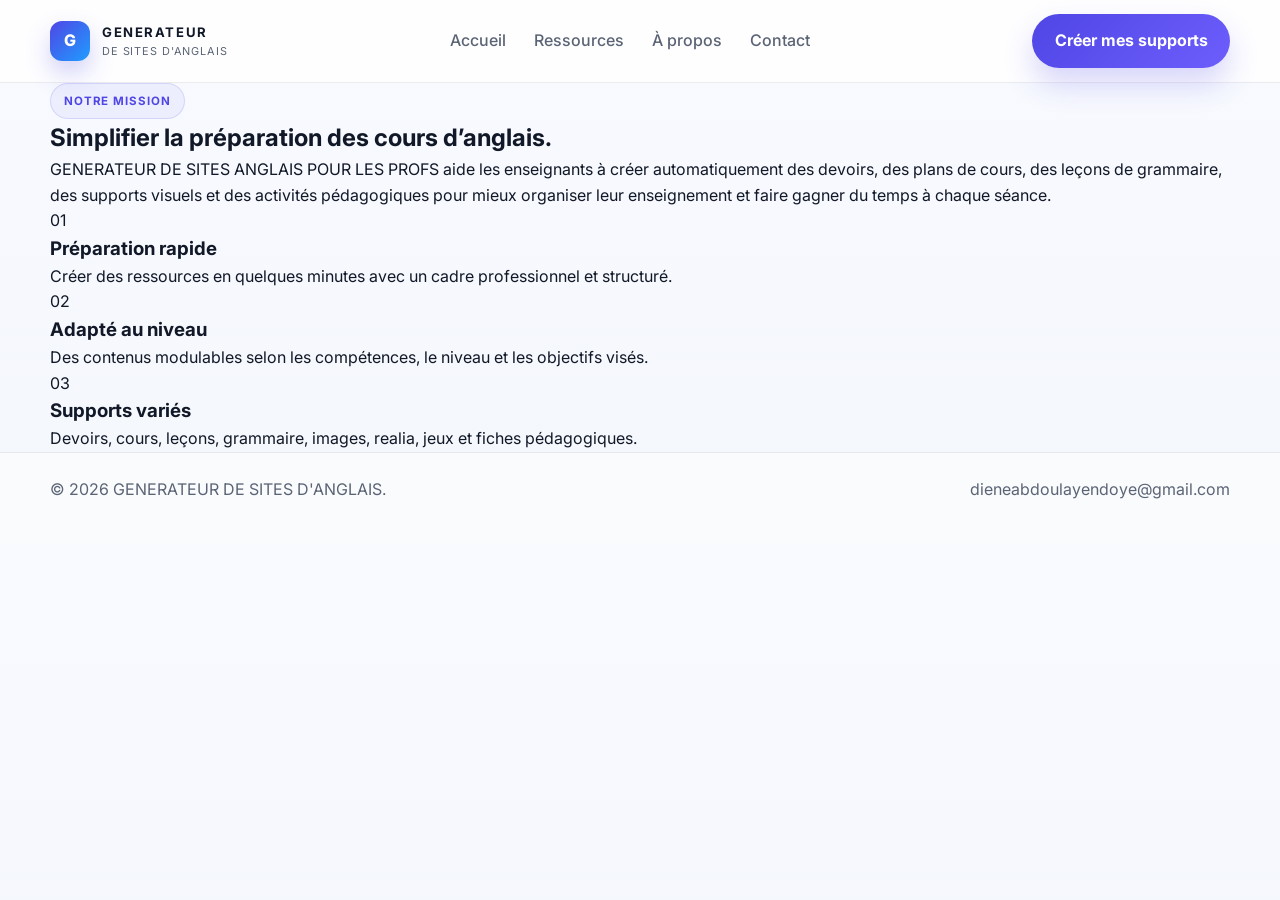
==== about.html @ 140371f3 "Initial commit" ====
<!DOCTYPE html>
<html lang="fr">
  <head>
    <meta charset="UTF-8" />
    <meta name="viewport" content="width=device-width, initial-scale=1.0" />
    <title>À propos | GENERATEUR DE SITES D'ANGLAIS</title>
    <meta name="description" content="Une plateforme destinée aux professeurs d’anglais pour générer automatiquement des supports de cours, devoirs et leçons." />
    <link rel="preconnect" href="https://fonts.googleapis.com" />
    <link rel="preconnect" href="https://fonts.gstatic.com" crossorigin />
    <link href="https://fonts.googleapis.com/css2?family=Inter:wght@400;500;600;700;800;900&display=swap" rel="stylesheet" />
    <link rel="stylesheet" href="styles.css" />
  </head>
  <body>
    <header class="site-header">
      <div class="container nav-wrap">
        <div class="brand" aria-label="Logo GENERATEUR DE SITES D'ANGLAIS">
          <span class="brand-mark">G</span>
          <div>
            <strong>GENERATEUR</strong>
            <small>DE SITES D'ANGLAIS</small>
          </div>
        </div>

        <nav class="main-nav" aria-label="Navigation principale">
          <a href="index.html">Accueil</a>
          <a href="products.html">Ressources</a>
          <a href="about.html">À propos</a>
          <a href="contact.html">Contact</a>
        </nav>

        <a class="btn btn-primary" href="contact.html">Créer mes supports</a>
      </div>
    </header>

    <main>
      <section class="about-section">
        <div class="container about-grid">
          <div class="about-copy">
            <span class="eyebrow">Notre mission</span>
            <h2>Simplifier la préparation des cours d’anglais.</h2>
            <p>
              GENERATEUR DE SITES ANGLAIS POUR LES PROFS aide les enseignants à créer automatiquement des
              devoirs, des plans de cours, des leçons de grammaire, des supports visuels et des activités
              pédagogiques pour mieux organiser leur enseignement et faire gagner du temps à chaque séance.
            </p>
          </div>

          <div class="benefits">
            <article>
              <span>01</span>
              <h3>Préparation rapide</h3>
              <p>Créer des ressources en quelques minutes avec un cadre professionnel et structuré.</p>
            </article>
            <article>
              <span>02</span>
              <h3>Adapté au niveau</h3>
              <p>Des contenus modulables selon les compétences, le niveau et les objectifs visés.</p>
            </article>
            <article>
              <span>03</span>
              <h3>Supports variés</h3>
              <p>Devoirs, cours, leçons, grammaire, images, realia, jeux et fiches pédagogiques.</p>
            </article>
          </div>
        </div>
      </section>
    </main>

    <footer class="site-footer">
      <div class="container footer-wrap">
        <p>© 2026 GENERATEUR DE SITES D'ANGLAIS.</p>
        <a href="mailto:dieneabdoulayendoye@gmail.com">dieneabdoulayendoye@gmail.com</a>
      </div>
    </footer>
  </body>
</html>
---- styles.css ----
:root {
  --bg: #f4f7fb;
  --bg-soft: #edf3ff;
  --panel: #ffffff;
  --panel-alt: #f7f9fc;
  --primary: #4f46e5;
  --primary-dark: #312e81;
  --secondary: #1f9dff;
  --text: #111827;
  --muted: #5b6475;
  --line: rgba(17, 24, 39, 0.08);
  --shadow: 0 25px 60px rgba(31, 41, 55, 0.12);
  --success: #10b981;
}

* {
  box-sizing: border-box;
  margin: 0;
  padding: 0;
}

html {
  scroll-behavior: smooth;
}

body {
  font-family: "Inter", sans-serif;
  color: var(--text);
  background: linear-gradient(180deg, #f8faff 0%, #f4f7fb 100%);
  line-height: 1.6;
}

a {
  text-decoration: none;
  color: inherit;
}

img {
  max-width: 100%;
  display: block;
}

button,
input {
  font: inherit;
}

.container {
  width: min(1180px, calc(100% - 32px));
  margin: 0 auto;
}

.site-header {
  position: sticky;
  top: 0;
  z-index: 20;
  background: rgba(255, 255, 255, 0.8);
  backdrop-filter: blur(14px);
  border-bottom: 1px solid var(--line);
}

.nav-wrap {
  display: flex;
  align-items: center;
  justify-content: space-between;
  min-height: 82px;
  gap: 20px;
}

.brand {
  display: inline-flex;
  align-items: center;
  gap: 12px;
}

.brand strong {
  display: block;
  font-size: 0.82rem;
  letter-spacing: 0.12em;
}

.brand small {
  display: block;
  color: var(--muted);
  font-size: 0.68rem;
  letter-spacing: 0.08em;
}

.brand-mark {
  display: grid;
  place-items: center;
  width: 40px;
  height: 40px;
  border-radius: 12px;
  background: linear-gradient(135deg, var(--primary), var(--secondary));
  color: white;
  font-weight: 800;
  box-shadow: 0 12px 25px rgba(79, 70, 229, 0.25);
}

.main-nav {
  display: flex;
  align-items: center;
  gap: 28px;
  color: var(--muted);
}

.main-nav a {
  font-weight: 500;
  transition: color 0.2s ease;
}

.main-nav a:hover {
  color: var(--text);
}

.btn {
  display: inline-flex;
  justify-content: center;
  align-items: center;
  border-radius: 999px;
  padding: 0.9rem 1.4rem;
  font-weight: 700;
  transition: transform 0.2s ease, box-shadow 0.2s ease;
}

.btn:hover {
  transform: translateY(-1px);
}

.btn-primary {
  background: linear-gradient(135deg, var(--primary), #6d5efc);
  color: #fff;
  box-shadow: 0 16px 30px rgba(79, 70, 229, 0.22);
}

.btn-secondary {
  background: #fff;
  color: var(--text);
  border: 1px solid var(--line);
}

.hero {
  padding: 84px 0 68px;
}

.hero-grid {
  display: grid;
  grid-template-columns: 1.08fr 0.92fr;
  gap: 36px;
  align-items: center;
}

.badge {
  display: inline-flex;
  align-items: center;
  gap: 8px;
  padding: 0.45rem 0.8rem;
  border: 1px solid rgba(79, 70, 229, 0.14);
  border-radius: 999px;
  background: rgba(79, 70, 229, 0.06);
  color: var(--primary);
  font-weight: 700;
  font-size: 0.72rem;
  letter-spacing: 0.08em;
  text-transform: uppercase;
}

.hero-copy h1 {
  margin-top: 18px;
  font-size: clamp(2.8rem, 5vw, 5rem);
  line-height: 1.02;
  letter-spacing: -0.07em;
  max-width: 610px;
}

.hero-copy p {
  margin-top: 18px;
  max-width: 640px;
  color: var(--muted);
  font-size: 1.07rem;
}

.hero-actions {
  display: flex;
  flex-wrap: wrap;
  gap: 16px;
  margin-top: 30px;
}

.hero-trust {
  display: flex;
  flex-wrap: wrap;
  gap: 18px;
  margin-top: 32px;
  color: var(--muted);
  font-weight: 600;
  font-size: 0.9rem;
}

.hero-panel {
  display: flex;
  justify-content: center;
}

.panel-window {
  width: min(100%, 560px);
  background: linear-gradient(180deg, rgba(17, 24, 39, 0.96), rgba(15, 23, 42, 0.9));
  border: 1px solid rgba(255, 255, 255, 0.08);
  border-radius: 28px;
  box-shadow: var(--shadow);
  overflow: hidden;
}

.window-topbar {
  display: flex;
  gap: 8px;
  padding: 16px 18px 12px;
  background: rgba(255, 255, 255, 0.04);
}

.window-topbar span {
  width: 12px;
  height: 12px;
  display: inline-block;
  border-radius: 50%;
  background: rgba(255, 255, 255, 0.33);
}

.window-topbar span:nth-child(1) { background: #ff6b6b; }
.window-topbar span:nth-child(2) { background: #ffd93d; }
.window-topbar span:nth-child(3) { background: #6ee7b7; }

.panel-body {
  padding: 22px;
}

.panel-card {
  background: rgba(255, 255, 255, 0.04);
  border: 1px solid rgba(255, 255, 255, 0.08);
  border-radius: 20px;
  padding: 18px;
}

.large-card {
  background: linear-gradient(135deg, rgba(79, 70, 229, 0.18), rgba(31, 157, 255, 0.08));
}

.mini-head {
  display: flex;
  align-items: center;
  justify-content: space-between;
  gap: 12px;
  color: rgba(255, 255, 255, 0.78);
  font-size: 0.8rem;
  margin-bottom: 18px;
}

.large-card h3 {
  color: white;
  font-size: clamp(1.4rem, 2vw, 2.1rem);
  line-height: 1.15;
  margin-bottom: 18px;
}

.large-card ul {
  list-style: none;
  display: grid;
  gap: 10px;
  color: rgba(255, 255, 255, 0.74);
}

.large-card li::before {
  content: "✓";
  color: #8be7dd;
  margin-right: 10px;
  font-weight: 700;
}

.panel-grid {
  display: grid;
  grid-template-columns: repeat(2, minmax(0, 1fr));
  gap: 14px;
  margin-top: 18px;
}

.small-card {
  background: linear-gradient(180deg, rgba(255,255,255,0.07), rgba(255,255,255,0.03));
  color: white;
  display: flex;
  flex-direction: column;
  gap: 10px;
}

.small-card span {
  color: rgba(255,255,255,0.7);
}

.small-card strong {
  font-size: 2rem;
}

.small-card.accent {
  background: linear-gradient(135deg, rgba(45, 212, 191, 0.2), rgba(59, 130, 246, 0.12));
}

.eyebrow {
  display: inline-block;
  padding: 0.48rem 0.8rem;
  border-radius: 999px;
  border: 1px solid rgba(79, 70, 229, 0.15);
  background: rgba(79, 70, 229, 0.06);
  color: var(--primary);
  font-size: 0.72rem;
  font-weight: 700;
  letter-spacing: 0.08em;
  text-transform: uppercase;
}

.features-section,
.catalog-section,
.workflow-section,
.cta-section {
  padding: 32px 0 78px;
}

.section-intro {
  max-width: 700px;
  margin-bottom: 28px;
}

.section-intro h2 {
  margin-top: 14px;
  font-size: clamp(2.1rem, 3vw, 3rem);
  line-height: 1.1;
  letter-spacing: -0.05em;
}

.split-intro {
  max-width: none;
  display: flex;
  align-items: end;
  justify-content: space-between;
  gap: 16px;
}

.center-intro {
  max-width: none;
  text-align: center;
}

.features-grid {
  display: grid;
  grid-template-columns: repeat(3, minmax(0, 1fr));
  gap: 22px;
}

.feature-card {
  background: var(--panel);
  border: 1px solid var(--line);
  border-radius: 22px;
  padding: 24px 22px;
  box-shadow: 0 18px 40px rgba(31, 41, 55, 0.04);
}

.feature-icon {
  width: 50px;
  height: 50px;
  display: grid;
  place-items: center;
  border-radius: 14px;
  margin-bottom: 18px;
  background: linear-gradient(135deg, rgba(79, 70, 229, 0.12), rgba(31, 157, 255, 0.12));
  color: var(--primary);
  font-weight: 800;
  font-size: 1.15rem;
}

.feature-card h3 {
  font-size: 1.35rem;
  margin-bottom: 8px;
}

.feature-card p {
  color: var(--muted);
}

.search-wrap {
  width: min(100%, 360px);
}

.search-wrap input {
  width: 100%;
  border: 1px solid var(--line);
  border-radius: 14px;
  background: var(--panel);
  padding: 0.95rem 1rem;
  color: var(--text);
  outline: none;
}

.filter-bar {
  display: flex;
  flex-wrap: wrap;
  gap: 10px;
  margin-bottom: 26px;
}

.filter-btn {
  border: 1px solid var(--line);
  background: #fff;
  border-radius: 999px;
  color: var(--text);
  padding: 0.7rem 1rem;
  font-weight: 600;
  cursor: pointer;
  transition: all 0.2s ease;
}

.filter-btn.active,
.filter-btn:hover {
  background: linear-gradient(135deg, rgba(79, 70, 229, 0.12), rgba(31, 157, 255, 0.1));
  border-color: rgba(79, 70, 229, 0.18);
  color: var(--primary);
}

.product-grid {
  display: grid;
  grid-template-columns: repeat(3, minmax(0, 1fr));
  gap: 22px;
}

.product-card {
  background: var(--panel);
  border: 1px solid var(--line);
  border-radius: 22px;
  box-shadow: 0 18px 32px rgba(31, 41, 55, 0.04);
  overflow: hidden;
  transition: transform 0.2s ease, box-shadow 0.2s ease;
}

.product-card:hover {
  transform: translateY(-4px);
  box-shadow: 0 20px 40px rgba(31, 41, 55, 0.08);
}

.product-card img {
  height: 220px;
  width: 100%;
  object-fit: cover;
}

.product-body {
  padding: 18px 18px 20px;
}

.card-meta {
  display: flex;
  align-items: center;
  justify-content: space-between;
  gap: 12px;
  margin-bottom: 10px;
}

.tag {
  display: inline-flex;
  padding: 0.35rem 0.6rem;
  border-radius: 999px;
  background: rgba(79, 70, 229, 0.08);
  color: var(--primary);
  font-size: 0.7rem;
  font-weight: 700;
}

.card-status {
  color: #0f766e;
  font-weight: 700;
  font-size: 0.72rem;
  background: rgba(16, 185, 129, 0.12);
  border: 1px solid rgba(16, 185, 129, 0.2);
  border-radius: 999px;
  padding: 0.3rem 0.55rem;
}

.product-card {
  background: linear-gradient(180deg, #ffffff 0%, #f8fafc 100%);
}

.product-card img {
  border-bottom: 1px solid rgba(15, 23, 42, 0.08);
}

.tag {
  background: linear-gradient(135deg, rgba(79, 70, 229, 0.12), rgba(59, 130, 246, 0.12));
  color: var(--primary);
}

.card-action {
  color: #0f172a;
}

.filter-btn.active,
.filter-btn:hover {
  background: linear-gradient(135deg, rgba(79, 70, 229, 0.14), rgba(59, 130, 246, 0.1));
}

.feature-card,
.workflow-step,
.product-card,
.cta-box {
  border: 1px solid rgba(15, 23, 42, 0.06);
}

.product-card h3 {
  margin: 8px 0 10px;
  font-size: 1.35rem;
}

.product-card p {
  color: var(--muted);
  font-size: 0.96rem;
}

.card-footer {
  display: flex;
  align-items: center;
  justify-content: space-between;
  gap: 12px;
  margin-top: 18px;
}

.card-action {
  color: var(--primary);
  font-weight: 700;
}

.card-footer .btn {
  padding: 0.72rem 0.95rem;
}

.no-results {
  border: 1px dashed var(--line);
  border-radius: 18px;
  padding: 28px;
  text-align: center;
  color: var(--muted);
  background: rgba(255,255,255,0.4);
  margin-top: 18px;
}

.hidden {
  display: none;
}

.workflow-grid {
  display: grid;
  grid-template-columns: repeat(4, minmax(0, 1fr));
  gap: 22px;
}

.workflow-step {
  background: var(--panel);
  border: 1px solid var(--line);
  border-radius: 22px;
  padding: 24px 20px;
  box-shadow: 0 18px 35px rgba(31, 41, 55, 0.04);
}

.workflow-step span {
  display: inline-flex;
  width: 46px;
  height: 46px;
  align-items: center;
  justify-content: center;
  border-radius: 14px;
  background: linear-gradient(135deg, rgba(79, 70, 229, 0.1), rgba(31, 157, 255, 0.12));
  color: var(--primary);
  font-weight: 800;
  margin-bottom: 16px;
}

.workflow-step h3 {
  font-size: 1.25rem;
  margin-bottom: 8px;
}

.workflow-step p {
  color: var(--muted);
}

.cta-box {
  display: flex;
  align-items: center;
  justify-content: space-between;
  gap: 20px;
  background: linear-gradient(135deg, #111827 0%, #1f2937 100%);
  color: white;
  border-radius: 28px;
  padding: 34px 30px;
  box-shadow: var(--shadow);
}

.cta-box h2 {
  margin-top: 14px;
  font-size: clamp(2rem, 3vw, 2.7rem);
  line-height: 1.1;
  letter-spacing: -0.05em;
}

.site-footer {
  border-top: 1px solid var(--line);
  background: rgba(255,255,255,0.5);
  padding: 24px 0 42px;
}

.footer-wrap {
  display: flex;
  align-items: center;
  justify-content: space-between;
  gap: 16px;
  color: var(--muted);
}

@media (max-width: 980px) {
  .hero-grid,
  .features-grid,
  .product-grid,
  .workflow-grid {
    grid-template-columns: 1fr 1fr;
  }

  .hero-grid {
    grid-template-columns: 1fr;
  }
}

@media (max-width: 720px) {
  .main-nav {
    display: none;
  }

  .split-intro,
  .cta-box,
  .footer-wrap {
    flex-direction: column;
    align-items: flex-start;
  }

  .features-grid,
  .product-grid,
  .workflow-grid {
    grid-template-columns: 1fr;
  }

  .hero {
    padding-top: 54px;
  }

  .search-wrap {
    width: 100%;
  }
}
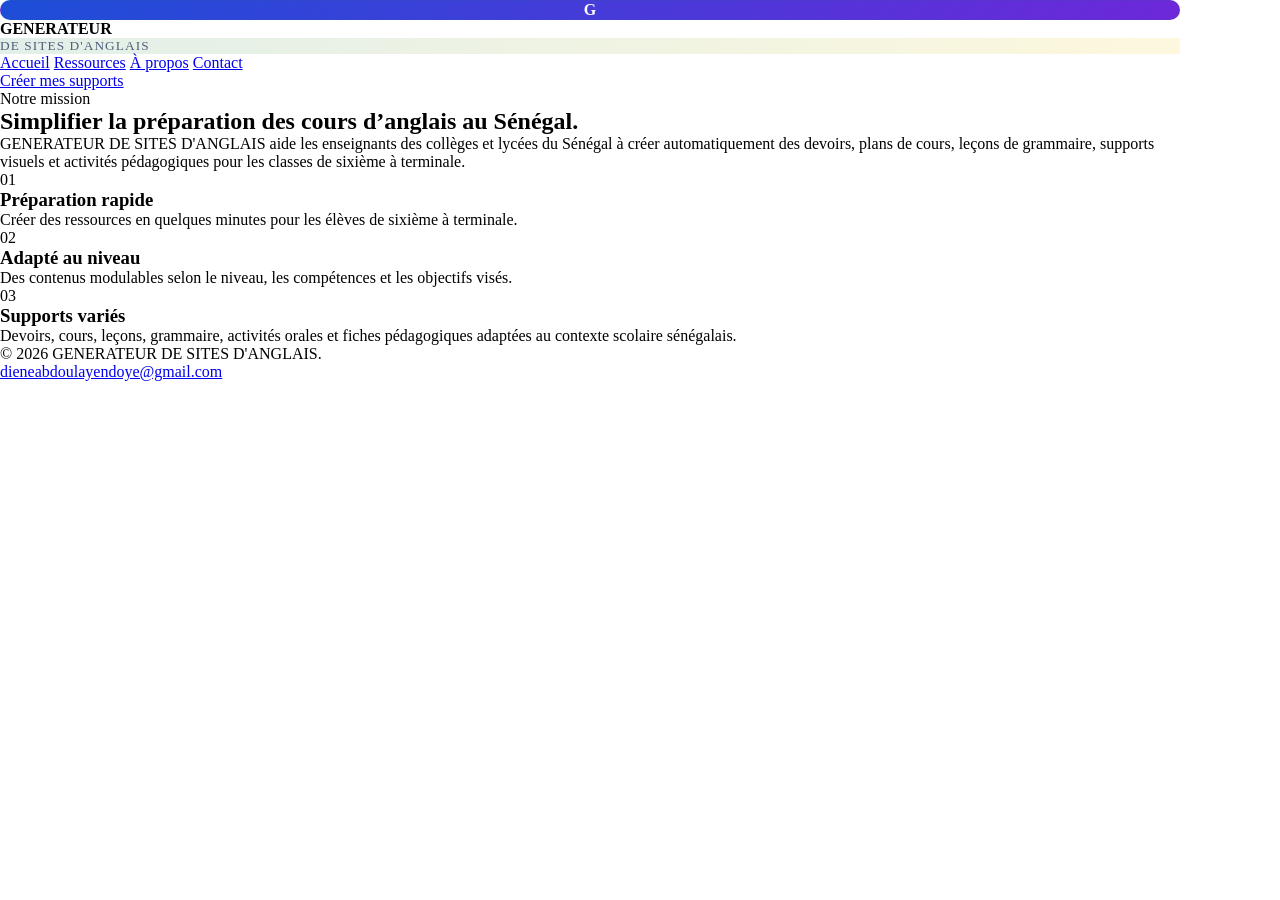
==== commit 664e542f: "Align site for Senegalese English schools Update messaging, resources, imagery, and design for Seneg" ====
--- a/about.html
+++ b/about.html
@@ -37,11 +37,11 @@
         <div class="container about-grid">
           <div class="about-copy">
             <span class="eyebrow">Notre mission</span>
-            <h2>Simplifier la préparation des cours d’anglais.</h2>
+            <h2>Simplifier la préparation des cours d’anglais au Sénégal.</h2>
             <p>
-              GENERATEUR DE SITES ANGLAIS POUR LES PROFS aide les enseignants à créer automatiquement des
-              devoirs, des plans de cours, des leçons de grammaire, des supports visuels et des activités
-              pédagogiques pour mieux organiser leur enseignement et faire gagner du temps à chaque séance.
+              GENERATEUR DE SITES D'ANGLAIS aide les enseignants des collèges et lycées du Sénégal à créer
+              automatiquement des devoirs, plans de cours, leçons de grammaire, supports visuels et activités
+              pédagogiques pour les classes de sixième à terminale.
             </p>
           </div>
 
@@ -49,17 +49,17 @@
             <article>
               <span>01</span>
               <h3>Préparation rapide</h3>
-              <p>Créer des ressources en quelques minutes avec un cadre professionnel et structuré.</p>
+              <p>Créer des ressources en quelques minutes pour les élèves de sixième à terminale.</p>
             </article>
             <article>
               <span>02</span>
               <h3>Adapté au niveau</h3>
-              <p>Des contenus modulables selon les compétences, le niveau et les objectifs visés.</p>
+              <p>Des contenus modulables selon le niveau, les compétences et les objectifs visés.</p>
             </article>
             <article>
               <span>03</span>
               <h3>Supports variés</h3>
-              <p>Devoirs, cours, leçons, grammaire, images, realia, jeux et fiches pédagogiques.</p>
+              <p>Devoirs, cours, leçons, grammaire, activités orales et fiches pédagogiques adaptées au contexte scolaire sénégalais.</p>
             </article>
           </div>
         </div>
--- a/styles.css
+++ b/styles.css
@@ -3,14 +3,15 @@
   --bg-soft: #edf3ff;
   --panel: #ffffff;
   --panel-alt: #f7f9fc;
-  --primary: #4f46e5;
-  --primary-dark: #312e81;
-  --secondary: #1f9dff;
-  --text: #111827;
-  --muted: #5b6475;
-  --line: rgba(17, 24, 39, 0.08);
-  --shadow: 0 25px 60px rgba(31, 41, 55, 0.12);
-  --success: #10b981;
+  --primary: #1d4ed8;
+  --primary-dark: #102a67;
+  --secondary: #6d28d9;
+  --text: #0f172a;
+  --muted: #52607a;
+  --line: rgba(15, 23, 42, 0.08);
+  --shadow: 0 25px 60px rgba(15, 23, 42, 0.12);
+  --success: #0ea66d;
+  --warning: #f59e0b;
 }
 
 * {
@@ -23,57 +24,81 @@
   scroll-behavior: smooth;
 }
 
-body {
-  font-family: "Inter", sans-serif;
-  color: var(--text);
-  background: linear-gradient(180deg, #f8faff 0%, #f4f7fb 100%);
+  --primary: #0f7a46;
+  --primary-dark: #0b5a34;
+  --secondary: #f3c64d;
+  --senegal-red: #c1272d;
+  --senegal-gold: #f5d742;
+  --senegal-green: #0d7a46;
+  background:
+    radial-gradient(circle at top left, rgba(30, 64, 175, 0.18), transparent 24%),
+    radial-gradient(circle at bottom right, rgba(168, 85, 247, 0.14), transparent 22%),
+    linear-gradient(180deg, #f9fbff 0%, #edf3ff 20%, #f6f8fd 100%);
   line-height: 1.6;
-}
-
-a {
+    radial-gradient(circle at top left, rgba(19, 122, 70, 0.12), transparent 24%),
+    radial-gradient(circle at bottom right, rgba(193, 39, 45, 0.10), transparent 22%),
+    linear-gradient(180deg, #fffef8 0%, #eef9f2 18%, #f7f9fb 100%);
+  content: "";
+  position: fixed;
+  inset: 0;
+  pointer-events: none;
+  background: linear-gradient(120deg, rgba(255,255,255,0.18), rgba(255,255,255,0));
+}
+
+  background: linear-gradient(120deg, rgba(245,215,66,0.08), rgba(255,255,255,0));
+}
+
+body::after {
+  content: "";
+  position: fixed;
+  inset: 0;
+  pointer-events: none;
+  background-image: linear-gradient(rgba(13, 122, 70, 0.02) 1px, transparent 1px), linear-gradient(90deg, rgba(193, 39, 45, 0.02) 1px, transparent 1px);
+  background-size: 26px 26px;
   text-decoration: none;
   color: inherit;
 }
 
 img {
   max-width: 100%;
-  display: block;
-}
-
-button,
+  border: 1px solid rgba(15, 122, 70, 0.18);
+}
+  background: rgba(15, 122, 70, 0.08);
+  color: var(--primary-dark);
 input {
   font: inherit;
 }
 
 .container {
   width: min(1180px, calc(100% - 32px));
-  margin: 0 auto;
-}
-
+  background: linear-gradient(135deg, var(--primary), var(--senegal-red));
+}
+  box-shadow: 0 16px 30px rgba(15, 122, 70, 0.2);
 .site-header {
   position: sticky;
   top: 0;
   z-index: 20;
-  background: rgba(255, 255, 255, 0.8);
+  border: 1px solid rgba(15, 122, 70, 0.12);
   backdrop-filter: blur(14px);
-  border-bottom: 1px solid var(--line);
-}
-
+  box-shadow: 0 10px 22px rgba(15, 122, 70, 0.08);
+  box-shadow: 0 12px 24px rgba(15, 23, 42, 0.02);
+}
+  background: linear-gradient(135deg, rgba(15, 122, 70, 0.28), rgba(245, 215, 66, 0.18));
 .nav-wrap {
   display: flex;
   align-items: center;
   justify-content: space-between;
   min-height: 82px;
-  gap: 20px;
-}
+  border: 1px solid rgba(15, 122, 70, 0.15);
+  background: rgba(15, 122, 70, 0.06);
 
 .brand {
   display: inline-flex;
   align-items: center;
-  gap: 12px;
-}
-
-.brand strong {
+  border: 1px solid rgba(15, 122, 70, 0.08);
+}
+
+  box-shadow: 0 16px 38px rgba(15, 122, 70, 0.08);
   display: block;
   font-size: 0.82rem;
   letter-spacing: 0.12em;
@@ -82,66 +107,67 @@
 .brand small {
   display: block;
   color: var(--muted);
-  font-size: 0.68rem;
+  background: linear-gradient(135deg, rgba(15, 122, 70, 0.12), rgba(245, 215, 66, 0.18));
   letter-spacing: 0.08em;
 }
 
 .brand-mark {
   display: grid;
   place-items: center;
-  width: 40px;
-  height: 40px;
+  background: linear-gradient(135deg, rgba(15, 122, 70, 0.12), rgba(245, 215, 66, 0.1));
+  border-color: rgba(15, 122, 70, 0.18);
   border-radius: 12px;
   background: linear-gradient(135deg, var(--primary), var(--secondary));
   color: white;
   font-weight: 800;
-  box-shadow: 0 12px 25px rgba(79, 70, 229, 0.25);
-}
-
+  border: 1px solid rgba(15, 122, 70, 0.08);
+}
+  box-shadow: 0 18px 30px rgba(15, 122, 70, 0.08);
 .main-nav {
   display: flex;
-  align-items: center;
+  background: linear-gradient(135deg, rgba(15, 122, 70, 0.12), rgba(245, 215, 66, 0.12));
   gap: 28px;
   color: var(--muted);
 }
 
-.main-nav a {
+  background: linear-gradient(135deg, rgba(15, 122, 70, 0.14), rgba(245, 215, 66, 0.12));
   font-weight: 500;
   transition: color 0.2s ease;
 }
-
+  border: 1px solid rgba(15, 122, 70, 0.08);
 .main-nav a:hover {
   color: var(--text);
-}
+  box-shadow: 0 16px 32px rgba(15, 122, 70, 0.08);
 
 .btn {
   display: inline-flex;
   justify-content: center;
   align-items: center;
   border-radius: 999px;
-  padding: 0.9rem 1.4rem;
+  padding: 0.92rem 1.45rem;
   font-weight: 700;
+  background: linear-gradient(135deg, rgba(15, 122, 70, 0.1), rgba(245, 215, 66, 0.12));
   transition: transform 0.2s ease, box-shadow 0.2s ease;
 }
 
 .btn:hover {
   transform: translateY(-1px);
 }
-
+  border: 1px solid rgba(15, 122, 70, 0.08);
 .btn-primary {
   background: linear-gradient(135deg, var(--primary), #6d5efc);
-  color: #fff;
+  box-shadow: 0 18px 34px rgba(15, 122, 70, 0.08);
   box-shadow: 0 16px 30px rgba(79, 70, 229, 0.22);
 }
 
 .btn-secondary {
   background: #fff;
   color: var(--text);
-  border: 1px solid var(--line);
+  background: linear-gradient(135deg, #0b5a34 0%, #0f7a46 32%, #f3c64d 100%);
 }
 
 .hero {
-  padding: 84px 0 68px;
+  box-shadow: 0 30px 60px rgba(11, 90, 52, 0.22);
 }
 
 .hero-grid {
@@ -150,7 +176,7 @@
   gap: 36px;
   align-items: center;
 }
-
+  background: linear-gradient(135deg, rgba(15, 122, 70, 0.12), rgba(245, 215, 66, 0.12));
 .badge {
   display: inline-flex;
   align-items: center;
@@ -169,9 +195,10 @@
 .hero-copy h1 {
   margin-top: 18px;
   font-size: clamp(2.8rem, 5vw, 5rem);
-  line-height: 1.02;
+  line-height: 0.94;
   letter-spacing: -0.07em;
   max-width: 610px;
+  color: var(--text);
 }
 
 .hero-copy p {
@@ -191,11 +218,19 @@
 .hero-trust {
   display: flex;
   flex-wrap: wrap;
-  gap: 18px;
+  gap: 14px;
   margin-top: 32px;
   color: var(--muted);
   font-weight: 600;
-  font-size: 0.9rem;
+  font-size: 0.88rem;
+}
+
+.hero-trust span {
+  background: linear-gradient(135deg, rgba(255,255,255,0.9), rgba(238,242,255,0.8));
+  padding: 0.6rem 0.8rem;
+  border: 1px solid rgba(59, 130, 246, 0.12);
+  border-radius: 999px;
+  box-shadow: 0 10px 22px rgba(59, 130, 246, 0.08);
 }
 
 .hero-panel {
@@ -205,10 +240,10 @@
 
 .panel-window {
   width: min(100%, 560px);
-  background: linear-gradient(180deg, rgba(17, 24, 39, 0.96), rgba(15, 23, 42, 0.9));
+  background: linear-gradient(180deg, rgba(9, 16, 31, 0.98), rgba(15, 23, 42, 0.92));
   border: 1px solid rgba(255, 255, 255, 0.08);
-  border-radius: 28px;
-  box-shadow: var(--shadow);
+  border-radius: 30px;
+  box-shadow: 0 34px 64px rgba(15, 23, 42, 0.24);
   overflow: hidden;
 }
 
@@ -356,21 +391,29 @@
 }
 
 .feature-card {
-  background: var(--panel);
-  border: 1px solid var(--line);
-  border-radius: 22px;
-  padding: 24px 22px;
-  box-shadow: 0 18px 40px rgba(31, 41, 55, 0.04);
+  background: linear-gradient(180deg, rgba(255,255,255,0.98), rgba(239,246,255,0.96));
+  border: 1px solid rgba(59, 130, 246, 0.08);
+  border-radius: 24px;
+  padding: 26px 22px;
+  box-shadow: 0 16px 38px rgba(37, 99, 235, 0.08);
+}
+
+.feature-card:hover,
+.product-card:hover,
+.workflow-step:hover,
+.testimonial-card:hover {
+  transform: translateY(-4px);
+  box-shadow: 0 18px 48px rgba(15, 23, 42, 0.08);
 }
 
 .feature-icon {
-  width: 50px;
-  height: 50px;
+  width: 52px;
+  height: 52px;
   display: grid;
   place-items: center;
-  border-radius: 14px;
+  border-radius: 16px;
   margin-bottom: 18px;
-  background: linear-gradient(135deg, rgba(79, 70, 229, 0.12), rgba(31, 157, 255, 0.12));
+  background: linear-gradient(135deg, rgba(30, 64, 175, 0.13), rgba(168, 85, 247, 0.12));
   color: var(--primary);
   font-weight: 800;
   font-size: 1.15rem;
@@ -431,10 +474,10 @@
 }
 
 .product-card {
-  background: var(--panel);
-  border: 1px solid var(--line);
-  border-radius: 22px;
-  box-shadow: 0 18px 32px rgba(31, 41, 55, 0.04);
+  background: linear-gradient(180deg, #ffffff 0%, #eef4ff 100%);
+  border: 1px solid rgba(59, 130, 246, 0.08);
+  border-radius: 24px;
+  box-shadow: 0 18px 30px rgba(59, 130, 246, 0.08);
   overflow: hidden;
   transition: transform 0.2s ease, box-shadow 0.2s ease;
 }
@@ -466,7 +509,7 @@
   display: inline-flex;
   padding: 0.35rem 0.6rem;
   border-radius: 999px;
-  background: rgba(79, 70, 229, 0.08);
+  background: linear-gradient(135deg, rgba(30, 64, 175, 0.08), rgba(168, 85, 247, 0.1));
   color: var(--primary);
   font-size: 0.7rem;
   font-weight: 700;
@@ -559,11 +602,11 @@
 }
 
 .workflow-step {
-  background: var(--panel);
-  border: 1px solid var(--line);
-  border-radius: 22px;
+  background: linear-gradient(180deg, rgba(255,255,255,0.98), rgba(230,237,255,0.95));
+  border: 1px solid rgba(59, 130, 246, 0.08);
+  border-radius: 24px;
   padding: 24px 20px;
-  box-shadow: 0 18px 35px rgba(31, 41, 55, 0.04);
+  box-shadow: 0 16px 32px rgba(59, 130, 246, 0.08);
 }
 
 .workflow-step span {
@@ -588,16 +631,57 @@
   color: var(--muted);
 }
 
+.testimonials-section {
+  padding: 18px 0 72px;
+}
+
+.testimonial-grid {
+  display: grid;
+  grid-template-columns: repeat(3, minmax(0, 1fr));
+  gap: 22px;
+}
+
+.testimonial-card {
+  background: linear-gradient(135deg, #ffffff 0%, #eef4ff 100%);
+  border: 1px solid rgba(59, 130, 246, 0.08);
+  border-radius: 22px;
+  padding: 24px 22px;
+  box-shadow: 0 18px 34px rgba(59, 130, 246, 0.08);
+  transition: transform 0.2s ease, box-shadow 0.2s ease;
+}
+
+.testimonial-card p {
+  color: var(--muted);
+  font-size: 1rem;
+  line-height: 1.7;
+  margin-bottom: 20px;
+}
+
+.testimonial-card div {
+  display: flex;
+  flex-direction: column;
+  gap: 4px;
+}
+
+.testimonial-card strong {
+  font-size: 1rem;
+}
+
+.testimonial-card span {
+  color: var(--muted);
+  font-size: 0.82rem;
+}
+
 .cta-box {
   display: flex;
   align-items: center;
   justify-content: space-between;
   gap: 20px;
-  background: linear-gradient(135deg, #111827 0%, #1f2937 100%);
+  background: linear-gradient(135deg, #0f172a 0%, #1e3a8a 36%, #4f46e5 100%);
   color: white;
-  border-radius: 28px;
+  border-radius: 30px;
   padding: 34px 30px;
-  box-shadow: var(--shadow);
+  box-shadow: 0 30px 60px rgba(49, 46, 129, 0.22);
 }
 
 .cta-box h2 {
@@ -607,6 +691,510 @@
   letter-spacing: -0.05em;
 }
 
+.products-section,
+.about-section,
+.creator-section {
+  padding: 82px 0 90px;
+}
+
+.demo-showcase {
+  margin-bottom: 40px;
+}
+
+.demo-window {
+  background: linear-gradient(180deg, rgba(9, 16, 31, 0.98), rgba(15, 23, 42, 0.96));
+  border: 1px solid rgba(255, 255, 255, 0.08);
+  border-radius: 30px;
+  box-shadow: 0 28px 55px rgba(15, 23, 42, 0.18);
+  overflow: hidden;
+}
+
+.demo-inner {
+  display: grid;
+  grid-template-columns: 1.2fr 0.8fr;
+  gap: 26px;
+  padding: 28px;
+}
+
+.demo-copy {
+  color: #f8fafc;
+  padding: 10px 8px;
+}
+
+.demo-copy h2 {
+  margin-top: 14px;
+  font-size: clamp(2.2rem, 3vw, 3.2rem);
+  letter-spacing: -0.06em;
+  line-height: 1.06;
+}
+
+.demo-copy p {
+  margin-top: 16px;
+  max-width: 600px;
+  color: rgba(255,255,255,0.76);
+  font-size: 1.03rem;
+}
+
+.demo-actions {
+  display: flex;
+  flex-wrap: wrap;
+  gap: 14px;
+  margin-top: 26px;
+}
+
+.demo-preview-card {
+  background: rgba(255,255,255,0.04);
+  border: 1px solid rgba(255,255,255,0.08);
+  border-radius: 24px;
+  padding: 20px;
+  display: flex;
+  flex-direction: column;
+  gap: 18px;
+}
+
+.demo-preview-head {
+  display: flex;
+  align-items: center;
+  justify-content: space-between;
+  gap: 12px;
+  color: rgba(255,255,255,0.82);
+  font-size: 0.78rem;
+  text-transform: uppercase;
+  letter-spacing: 0.12em;
+}
+
+.demo-preview-head strong {
+  color: #7dd3fc;
+}
+
+.demo-preview-stack {
+  display: grid;
+  gap: 12px;
+}
+
+.demo-screen {
+  min-height: 94px;
+  border-radius: 18px;
+  border: 1px solid rgba(255,255,255,0.09);
+  display: flex;
+  align-items: flex-end;
+  justify-content: flex-start;
+  padding: 12px;
+  font-weight: 700;
+  color: white;
+  background: linear-gradient(135deg, rgba(59,130,246,0.28), rgba(168,85,247,0.22));
+}
+
+.demo-screen span {
+  background: rgba(15, 23, 42, 0.34);
+  border: 1px solid rgba(255,255,255,0.07);
+  border-radius: 999px;
+  padding: 0.42rem 0.7rem;
+  font-size: 0.7rem;
+}
+
+.screen-two {
+  background: linear-gradient(135deg, rgba(14,165,233,0.22), rgba(59,130,246,0.22));
+}
+
+.screen-three {
+  background: linear-gradient(135deg, rgba(16,185,129,0.22), rgba(59,130,246,0.18));
+}
+
+.screen-four {
+  background: linear-gradient(135deg, rgba(245, 215, 66, 0.28), rgba(193, 39, 45, 0.2));
+}
+
+.demo-preview-stack a {
+  color: white;
+  text-decoration: none;
+}
+
+.flow-hero {
+  padding: 82px 0 58px;
+}
+
+.flow-hero-grid {
+  display: grid;
+  grid-template-columns: 0.95fr 1.05fr;
+  align-items: center;
+  gap: 48px;
+}
+
+.flow-hero h1 {
+  margin-top: 16px;
+  max-width: 650px;
+  font-size: clamp(2.6rem, 5vw, 4.7rem);
+  line-height: 0.98;
+  letter-spacing: -0.07em;
+}
+
+.flow-hero p {
+  margin-top: 20px;
+  max-width: 610px;
+  color: var(--muted);
+  font-size: 1.08rem;
+}
+
+.flow-actions {
+  display: flex;
+  flex-wrap: wrap;
+  gap: 14px;
+  margin-top: 28px;
+}
+
+.app-mock {
+  min-height: 390px;
+  padding: 24px;
+  border: 1px solid rgba(15, 122, 70, 0.16);
+  border-radius: 28px;
+  background: linear-gradient(145deg, #0b5a34, #123d35 55%, #c1272d);
+  color: white;
+  box-shadow: 0 28px 60px rgba(11, 90, 52, 0.22);
+}
+
+.mock-top {
+  display: flex;
+  justify-content: space-between;
+  gap: 16px;
+  padding-bottom: 22px;
+  color: rgba(255, 255, 255, 0.76);
+  font-size: 0.78rem;
+}
+
+.mock-top b {
+  color: #f5d742;
+}
+
+.mock-welcome {
+  display: grid;
+  gap: 7px;
+  padding: 25px 0;
+  border-top: 1px solid rgba(255, 255, 255, 0.12);
+  border-bottom: 1px solid rgba(255, 255, 255, 0.12);
+}
+
+.mock-welcome small,
+.lesson-title small,
+.exam-head small {
+  color: rgba(255, 255, 255, 0.65);
+}
+
+.mock-welcome strong {
+  font-size: clamp(1.4rem, 3vw, 2.25rem);
+  line-height: 1.1;
+}
+
+.mock-choice-grid {
+  display: grid;
+  grid-template-columns: repeat(3, minmax(0, 1fr));
+  gap: 12px;
+  margin-top: 22px;
+}
+
+.mock-choice-grid > div,
+.lesson-lines > div,
+.question,
+.result-sheet {
+  background: rgba(255, 255, 255, 0.1);
+  border: 1px solid rgba(255, 255, 255, 0.13);
+  border-radius: 16px;
+}
+
+.mock-choice-grid > div {
+  display: grid;
+  gap: 8px;
+  padding: 16px;
+}
+
+.mock-choice-grid span,
+.mock-choice-grid small {
+  color: rgba(255, 255, 255, 0.64);
+  font-size: 0.75rem;
+}
+
+.mock-choice-grid b {
+  color: #f5d742;
+  font-size: 1.3rem;
+}
+
+.lesson-title,
+.exam-head {
+  display: grid;
+  gap: 8px;
+  padding: 24px 0;
+  border-top: 1px solid rgba(255, 255, 255, 0.12);
+  border-bottom: 1px solid rgba(255, 255, 255, 0.12);
+}
+
+.lesson-title strong,
+.exam-head strong {
+  font-size: 1.9rem;
+}
+
+.lesson-lines,
+.question {
+  display: grid;
+  gap: 12px;
+  margin-top: 18px;
+}
+
+.lesson-lines > div {
+  display: grid;
+  grid-template-columns: 38px 1fr auto;
+  align-items: center;
+  gap: 12px;
+  padding: 13px 14px;
+}
+
+.lesson-lines b,
+.question span,
+.result-actions b {
+  color: #f5d742;
+}
+
+.lesson-lines em {
+  color: #9be6b4;
+  font-size: 0.75rem;
+  font-style: normal;
+}
+
+.question {
+  grid-template-columns: 38px 1fr auto;
+  align-items: center;
+  gap: 12px;
+  padding: 15px;
+}
+
+.question p {
+  margin: 0;
+  color: rgba(255, 255, 255, 0.84);
+  font-size: 0.9rem;
+}
+
+.question i {
+  color: rgba(255, 255, 255, 0.65);
+  font-size: 0.75rem;
+  font-style: normal;
+}
+
+.exam-total {
+  display: flex;
+  justify-content: space-between;
+  margin-top: 20px;
+  color: rgba(255, 255, 255, 0.7);
+}
+
+.exam-total b {
+  color: #f5d742;
+}
+
+.result-sheet {
+  min-height: 280px;
+  padding: 24px;
+  background: #fffef8;
+  color: var(--text);
+}
+
+.result-brand {
+  display: flex;
+  justify-content: space-between;
+  gap: 12px;
+  color: var(--primary-dark);
+  font-size: 0.7rem;
+  font-weight: 800;
+  letter-spacing: 0.1em;
+}
+
+.result-brand span {
+  color: var(--senegal-red);
+}
+
+.result-sheet h3 {
+  margin-top: 32px;
+  font-size: 1.8rem;
+}
+
+.result-sheet p {
+  margin-top: 8px;
+  color: var(--muted);
+  font-size: 0.85rem;
+}
+
+.result-lines {
+  display: grid;
+  gap: 9px;
+  margin-top: 25px;
+}
+
+.result-lines span {
+  display: block;
+  height: 8px;
+  width: 100%;
+  border-radius: 999px;
+  background: #d9e8dc;
+}
+
+.result-lines span:nth-child(2) { width: 82%; }
+.result-lines span:nth-child(3) { width: 92%; }
+.result-lines span:nth-child(4) { width: 68%; }
+
+.result-actions {
+  display: flex;
+  gap: 10px;
+  margin-top: 26px;
+}
+
+.result-actions b {
+  padding: 0.5rem 0.7rem;
+  border-radius: 8px;
+  background: #eef9f2;
+  font-size: 0.72rem;
+}
+
+.flow-section {
+  padding: 24px 0 84px;
+}
+
+.flow-steps {
+  display: grid;
+  grid-template-columns: repeat(4, minmax(0, 1fr));
+  gap: 14px;
+}
+
+.flow-step-card {
+  display: grid;
+  gap: 6px;
+  min-height: 140px;
+  padding: 18px;
+  border: 1px solid var(--line);
+  border-radius: 18px;
+  background: rgba(255, 255, 255, 0.76);
+  box-shadow: 0 12px 26px rgba(15, 122, 70, 0.06);
+}
+
+.flow-step-card strong {
+  color: var(--primary);
+  font-size: 1.5rem;
+}
+
+.flow-step-card span {
+  font-weight: 800;
+}
+
+.flow-step-card small {
+  color: var(--muted);
+}
+
+.flow-step-card.active,
+.flow-step-card:hover {
+  border-color: rgba(15, 122, 70, 0.38);
+  background: linear-gradient(145deg, #eef9f2, #fff8dc);
+  transform: translateY(-3px);
+}
+
+.section-heading {
+  display: flex;
+  align-items: end;
+  justify-content: space-between;
+  gap: 18px;
+  margin-bottom: 28px;
+}
+
+.section-heading h2,
+.about-copy h2,
+.creator-info h2 {
+  margin-top: 14px;
+  font-size: clamp(2.1rem, 3vw, 3rem);
+  line-height: 1.08;
+  letter-spacing: -0.06em;
+}
+
+.about-grid,
+.creator-box {
+  display: grid;
+  grid-template-columns: 1.08fr 0.92fr;
+  gap: 28px;
+  align-items: center;
+}
+
+.about-copy p,
+.creator-info p {
+  margin-top: 18px;
+  color: var(--muted);
+  font-size: 1.06rem;
+  max-width: 620px;
+}
+
+.benefits {
+  display: grid;
+  gap: 18px;
+}
+
+.benefits article {
+  background: var(--panel);
+  border: 1px solid var(--line);
+  border-radius: 22px;
+  padding: 22px 20px;
+  box-shadow: 0 18px 35px rgba(31, 41, 55, 0.04);
+}
+
+.benefits article span {
+  display: inline-flex;
+  width: 42px;
+  height: 42px;
+  align-items: center;
+  justify-content: center;
+  border-radius: 12px;
+  background: linear-gradient(135deg, rgba(79, 70, 229, 0.12), rgba(31, 157, 255, 0.12));
+  color: var(--primary);
+  font-weight: 800;
+  margin-bottom: 14px;
+}
+
+.benefits article h3 {
+  margin-bottom: 8px;
+  font-size: 1.25rem;
+}
+
+.benefits article p,
+.contact-card li {
+  color: var(--muted);
+}
+
+.contact-card {
+  background: linear-gradient(180deg, #ffffff 0%, #f8fafc 100%);
+  border: 1px solid var(--line);
+  border-radius: 24px;
+  padding: 28px 24px;
+  box-shadow: 0 20px 40px rgba(31, 41, 55, 0.06);
+}
+
+.contact-card h3 {
+  margin-bottom: 18px;
+  font-size: 1.5rem;
+}
+
+.contact-card ul {
+  list-style: none;
+  display: grid;
+  gap: 16px;
+}
+
+.contact-card li {
+  display: grid;
+  gap: 4px;
+}
+
+.contact-card strong {
+  color: var(--text);
+}
+
+.contact-card a {
+  color: var(--primary);
+  font-weight: 700;
+}
+
 .site-footer {
   border-top: 1px solid var(--line);
   background: rgba(255,255,255,0.5);
@@ -625,11 +1213,14 @@
   .hero-grid,
   .features-grid,
   .product-grid,
-  .workflow-grid {
+  .workflow-grid,
+  .flow-hero-grid,
+  .flow-steps {
     grid-template-columns: 1fr 1fr;
   }
 
-  .hero-grid {
+  .hero-grid,
+  .flow-hero-grid {
     grid-template-columns: 1fr;
   }
 }
@@ -640,15 +1231,25 @@
   }
 
   .split-intro,
+  .section-heading,
   .cta-box,
-  .footer-wrap {
+  .footer-wrap,
+  .about-grid,
+  .creator-box {
     flex-direction: column;
     align-items: flex-start;
   }
 
+  .about-grid,
+  .creator-box {
+    grid-template-columns: 1fr;
+  }
+
   .features-grid,
   .product-grid,
-  .workflow-grid {
+  .workflow-grid,
+  .testimonial-grid,
+  .flow-steps {
     grid-template-columns: 1fr;
   }
 
@@ -659,4 +1260,12 @@
   .search-wrap {
     width: 100%;
   }
-}
+
+  .mock-choice-grid {
+    grid-template-columns: 1fr;
+  }
+
+  .app-mock {
+    min-height: auto;
+  }
+}
